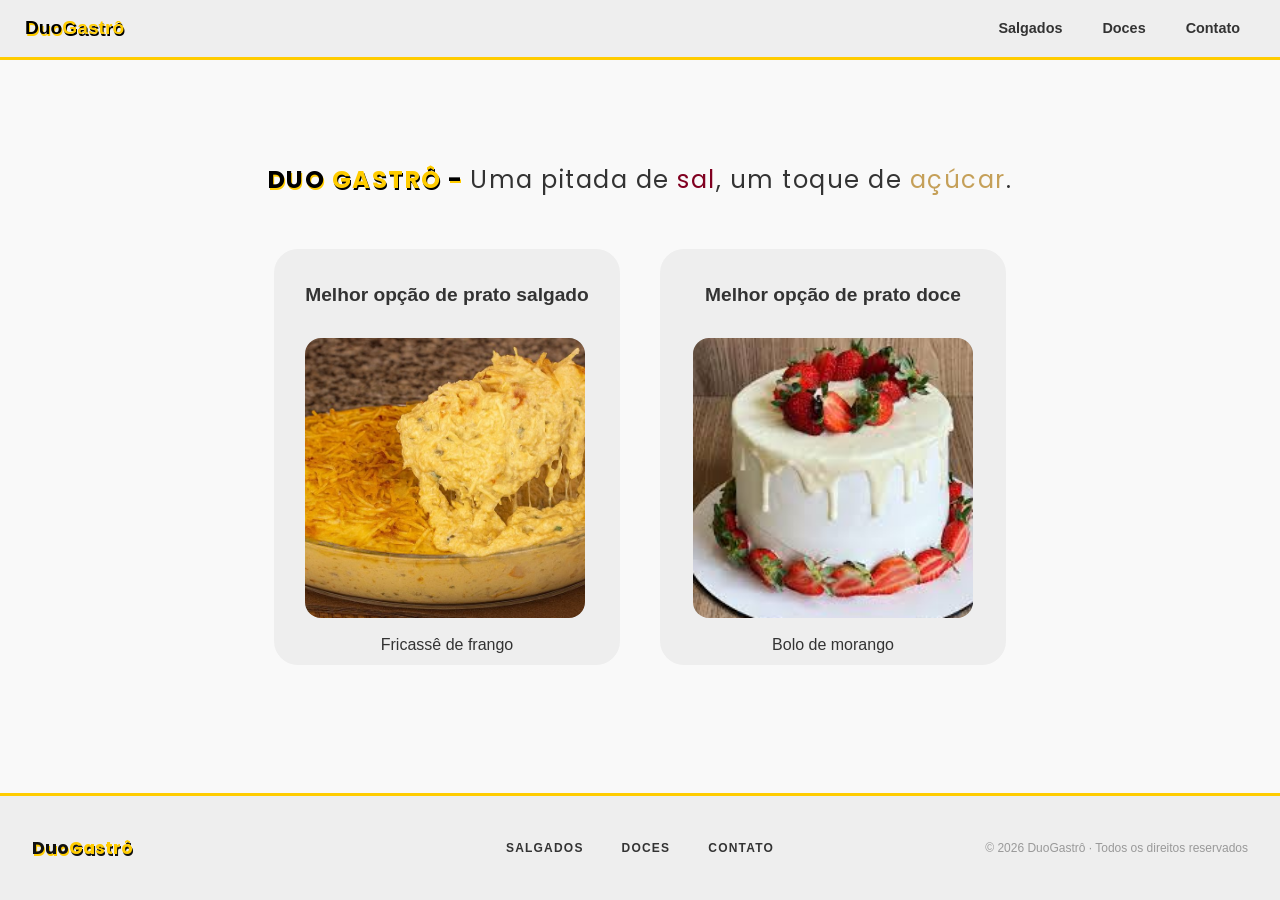
==== index.html @ 32baa370 "first commit da página" ====
<!DOCTYPE html>
<html lang="pt-br">

<head>
  <meta charset="UTF-8">
  <meta name="viewport" content="width=device-width, initial-scale=1.0">
  <link rel="stylesheet" href="style.css">
  <link href="https://fonts.googleapis.com/css2?family=Montserrat:wght@400;700&family=Poppins:wght@300;600&display=swap" rel="stylesheet">
  <title>Duo Gastrô</title>
  <meta name="description" content="DuoGastrô — uma pitada de sal, um toque de açúcar. Receitas artesanais de pratos salgados e doces feitos com amor.">
  <meta name="keywords" content="DuoGastrô, receitas caseiras, fricassê de frango, bolo de morango, prato salgado, prato doce, gastronomia artesanal">
  <meta name="author" content="DuoGastrô">
</head>


<body>
  <header class="header">
    <nav>
      <ul>
        <li><a class="txt" href="index.html">
            <h1>Duo<span>Gastrô</span></h1>
          </a></li>
        <li><a class="nav-icn" href="/páginas/Salgado.html">Salgados</a></li>
        <li><a class="nav-icn" href="/páginas/Doce.html">Doces</a></li>
        <li><a class="nav-icn" href="https://github.com/Erickhitman" target="_blank">Contato</a></li>
      </ul>
    </nav>
  </header>

  <main>
    <article class="title">
      <h1>DUO <ins>GASTRÔ</ins> - <span>Uma pitada de <span id="sal">sal</span>, um toque de <span id="sugar">açúcar</span>.</span></h1>
      <p></p>
    </article>
    <section class="cards-container">
      <div class="card">
        <a href="/páginas/Salgado.html">
          <h2>Melhor opção de prato salgado</h2>
          <img src="img/Fricasse-de-frango-cremoso.jpg" alt="Fricassê de frango">
          <p>Fricassê de frango</p>
        </a>
      </div>

      <div class="card">
        <a href="/páginas/Doce.html">
          <h2>Melhor opção de prato doce</h2>
          <img src="img/Bolo ninho com morango.jpg" alt="Bolo de ninho com morango">
          <p>Bolo de morango</p>
        </a>
      </div>
    </section>
  </main>

  <footer class="footer">
    <a href="/index.html" class="footer-logo">Duo<span>Gastrô</span></a>

    <nav class="footer-nav">
      <a href="/páginas/Salgado.html">Salgados</a>
      <a href="/páginas/Doce.html">Doces</a>
      <a href="https://github.com/Erickhitman" target="_blank">Contato</a>
    </nav>

    <p class="footer-copy">© 2026 DuoGastrô · Todos os direitos reservados</p>
  </footer>
</body>

</html>
---- style.css ----
body {
  background-color: #f9f9f9;
  color: #333333;
  margin: 0;
  padding: 0;
  font-family: "Segoe UI", Tahoma, Geneva, Verdana, sans-serif;
  font-size: 62.5%;
  display: flex;
  flex-direction: column;
  min-height: 100vh;
}

.header {
  width: 100%;
  margin: 0;
  padding: 0;
  background-color: #eeeeee;
  border-bottom: 3px solid #ffcc00;
  z-index: 3;
}

.header > nav > ul {
  display: flex;
  list-style: none;
  margin: 0;
  padding: 0 20px;
  align-items: center;
}

.header > nav > ul > li {
  padding: 1.5px 5px;
}

.header > nav > ul > li > .nav-icn {
  text-decoration: none;
  color: #333333;
  padding: 8px 15px;
  font-weight: 700;
  font-size: 0.9rem;
}

.header > nav > ul > li > .nav-icn:hover {
  background-color: #ffcc00;
  border-radius: 15px;
  vertical-align: middle;
  color: black;
  transition: 0.5s;
  font-size: 1rem;
}

.header > nav > ul > li:first-child {
  margin-right: auto;
}
.header > nav > ul > li > .txt {
  text-decoration: none;
  font-size: 0.8rem;
}

.header > nav > ul > li > .txt > h1 {
  color: black;
  text-shadow: 1px 2px 0 #ffcc00;
}

.header > nav > ul > li > .txt > h1:hover {
  color: #ffcc00;
  text-shadow: 1px 2px 0 black;
}

.header > nav > ul > li > .txt > h1 > span {
  color: #ffcc00;
  text-shadow: 1px 2px 0 black;
  transition: 0.4s;
}

.header > nav > ul > li > .txt > h1:hover > span {
  color: black;
  text-shadow: 1px 2px 0 #ffcc00;
  transition: 0.4s;
}

main {
  flex: 1;
}

.title {
  font-family: "Poppins";
  letter-spacing: 1.5px;
  font-size: 1rem;
}

.title > h1 {
  text-align: center;
  margin-top: 8%;
  color: black;
  text-shadow: 1px 2px 0 #ffcc00;
}

.title > h1 > ins {
  text-decoration: none;
  color: #ffcc00;
  text-shadow: 1px 2px 0 black;
}

.title > h1 > span {
  font-weight: 400;
  color: #333333;
  text-shadow: none;
}

.title > h1 > span > #sal {
  color: #800020;
}

.title > h1 > span > #sugar {
  color: #c5a059;
}

.cards-container {
  display: flex;
  justify-content: center;
  gap: 40px;
  flex-wrap: wrap;
  padding: 32px 24px 64px;
}

.card {
  background-color: #eeeeee;
  border-radius: 24px;
  width: 340px;
  height: 410px;
  display: flex;
  flex-direction: column;
  align-items: center;
  padding: 3px;
}

.card img {
  width: 280px;
  height: 280px;
  object-fit: cover;
  border-radius: 16px;
}

.card h2 {
  font-size: 1.2rem;
  min-height: 2.8em;
  display: flex;
  align-items: center;
  justify-content: center;
}

.card p {
  font-size: 1rem;
  display: flex;
  align-items: center;
  justify-content: center;
}

.card a {
  display: block;
  border-radius: 16px;
  overflow: hidden;
  text-decoration: none;
  color: #333333;
}

.footer {
  background-color: #eeeeee;
  border-top: 3px solid #ffcc00;
  display: flex;
  align-items: center;
  min-height: 64px;
  justify-content: space-between;
  flex-wrap: wrap;
  gap: 16px;
  padding: 20px 32px;
  position: relative;
}

.footer-logo {
  font-family: "Poppins", sans-serif;
  font-size: 1.1rem;
  font-weight: 700;
  color: #111;
  text-decoration: none;
  text-shadow: 1px 2px 0 #ffcc00;
}
.footer-logo span {
  color: #ffcc00;
  text-shadow: 1px 2px 0 #111;
}

.footer-nav {
  display: flex;
  gap: 10px;
  position: absolute;
  left: 50%;
  transform: translateX(-50%);
}
.footer-nav a {
  font-size: 0.75rem;
  font-weight: 600;
  letter-spacing: 0.1em;
  text-transform: uppercase;
  color: #333;
  text-decoration: none;
  padding: 6px 14px;
}
.footer-nav a:hover {
  background: #ffcc00;
  color: #111;
  transition: 0.5s;
  border-radius: 20px;
}

.footer-copy {
  font-size: 0.75rem;
  color: #999;
}

.article-salgado,
.article-doce {
  height: 60vh;
  width: 90%;
  background-size: cover;
  background-position: center 40%;
  display: flex;
  align-items: flex-end;
  margin: 30px auto 0;
  position: relative;
}

.article-salgado {
  background-image: url("img/fricasse.webp");
  border-radius: 16px;
}

.article-doce {
  background-image: url("img/Bolo\ de\ morango.jpg");
  border-radius: 16px;
  background-position: center 20%;
}

.article-salgado::after,
.article-doce::after {
  content: "";
  position: absolute;
  inset: 0;
  background: linear-gradient(to top, rgba(0, 0, 0, 0.75) 0%, transparent 50%);
  border-radius: 16px;
}

.art-txt {
  margin-left: 2%;
  padding: 0;
  z-index: 1;
}

.art-txt > p:first-child {
  background-color: #ffcc00;
  min-width: 30%;
  width: auto;
  max-width: 50%;
  font-size: 0.8rem;
  text-align: center;
  border-radius: 20px;
}

.art-txt > h1 {
  text-shadow: 1px 1px 0 #ffcc00;
  color: #f9f9f9;
  font-size: 2rem;
}

.art-txt > h1 > span {
  color: black;
  text-shadow: 1px 1px 0 #ffcc00;
}

.art-txt > p:last-child {
  color: #f9f9f9d2;
  font-size: 1.1rem;
}

.ttle {
  display: flex;
  justify-content: center;
  align-items: center;
  flex-direction: column;
  margin-top: 20px;
  font-size: 1.1rem;
}

.linha {
  border-bottom: 1px solid #c5a059;
  width: 50%;
  margin-top: 0;
  padding-top: 0;
  margin-bottom: 10px;
}

.passos {
  list-style: none;
}

.passo {
  display: flex;
  gap: 10px;
  padding: 16px 0;
  border-bottom: 1px solid #e0e0e0;
}

.passo-num {
  width: 28px;
  height: 28px;
  border-radius: 50%;
  background: #ffcc00;
  color: #111111;
  font-size: 1rem;
  font-weight: 600;
  display: flex;
  align-items: center;
  justify-content: center;
}

.passo-corpo {
  flex: 1;
}

.passo-title {
  font-size: 0.8rem;
  font-weight: 600;
  letter-spacing: 0.2em;
  font-family: monospace;
  text-transform: uppercase;
  color: #888;
  margin-bottom: 6px;
}

.passo-texto {
  font-size: 1rem;
  line-height: 1.7;
  color: #333;
}
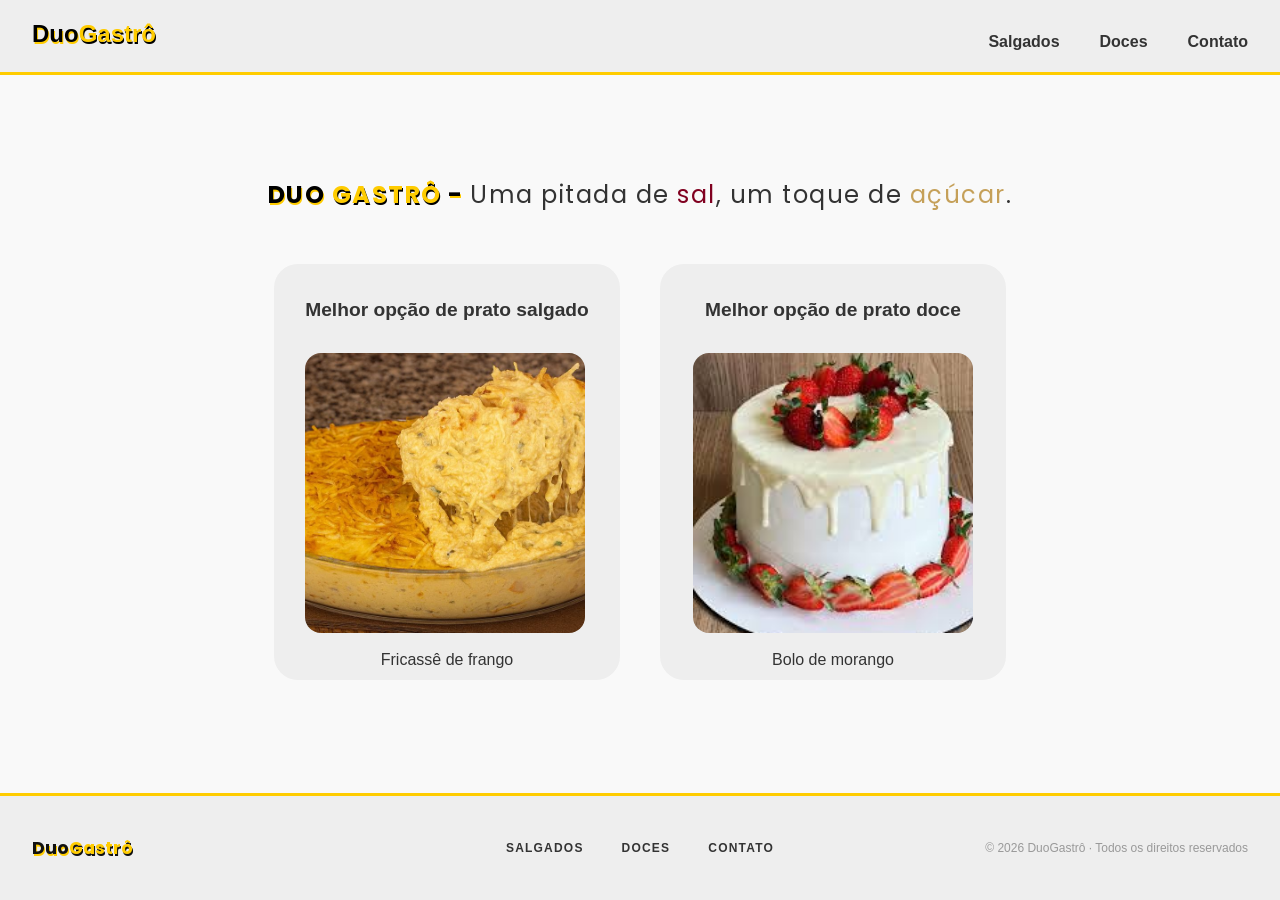
==== commit 4c6b8c3b: "Atribuindo responsividade" ====
--- a/index.html
+++ b/index.html
@@ -16,13 +16,17 @@
 <body>
   <header class="header">
     <nav>
-      <ul>
-        <li><a class="txt" href="index.html">
+      <ul class="nav-icn">
+        <li class="nav-logo">
+          <a class="txt" href="index.html">
             <h1>Duo<span>Gastrô</span></h1>
-          </a></li>
-        <li><a class="nav-icn" href="/páginas/Salgado.html">Salgados</a></li>
-        <li><a class="nav-icn" href="/páginas/Doce.html">Doces</a></li>
-        <li><a class="nav-icn" href="https://github.com/Erickhitman" target="_blank">Contato</a></li>
+          </a>
+        </li>
+        <div class="nav-links">
+          <li><a href="/páginas/Salgado.html">Salgados</a></li>
+          <li><a href="/páginas/Doce.html">Doces</a></li>
+          <li><a href="https://github.com/Erickhitman" target="_blank">Contato</a></li>
+        </div>
       </ul>
     </nav>
   </header>
@@ -60,7 +64,9 @@
       <a href="https://github.com/Erickhitman" target="_blank">Contato</a>
     </nav>
 
-    <p class="footer-copy">© 2026 DuoGastrô · Todos os direitos reservados</p>
+    <div class="footer-copy">
+      <p>© 2026 DuoGastrô · Todos os direitos reservados</p>
+    </div>
   </footer>
 </body>
 
--- a/style.css
+++ b/style.css
@@ -12,67 +12,81 @@
 
 .header {
   width: 100%;
-  margin: 0;
-  padding: 0;
+  height: 8vh;
   background-color: #eeeeee;
   border-bottom: 3px solid #ffcc00;
   z-index: 3;
 }
 
+
 .header > nav > ul {
   display: flex;
   list-style: none;
   margin: 0;
-  padding: 0 20px;
-  align-items: center;
-}
-
-.header > nav > ul > li {
-  padding: 1.5px 5px;
-}
-
-.header > nav > ul > li > .nav-icn {
+  align-items: center;
+}
+
+.nav-icn {
+  display: flex;
+  justify-content: space-between; 
+  align-items: center;
+  list-style: none;
+  height: 100%;
+  margin: 0;
+  padding: 0 2rem;
+  gap: 40px;
+}
+
+.nav-links {
+  display: flex;
+  gap: 40px;
+  align-items: center;
+}
+
+.nav-icn a {
   text-decoration: none;
   color: #333333;
-  padding: 8px 15px;
   font-weight: 700;
-  font-size: 0.9rem;
-}
-
-.header > nav > ul > li > .nav-icn:hover {
+  font-size: 1rem;
+}
+
+
+.nav-links a:hover {
   background-color: #ffcc00;
   border-radius: 15px;
-  vertical-align: middle;
+  padding: 0.5rem;
   color: black;
   transition: 0.5s;
-  font-size: 1rem;
+  font-size: 1.1rem;
 }
 
 .header > nav > ul > li:first-child {
   margin-right: auto;
 }
-.header > nav > ul > li > .txt {
+
+.txt {
   text-decoration: none;
   font-size: 0.8rem;
 }
 
-.header > nav > ul > li > .txt > h1 {
+.txt > h1 {
   color: black;
   text-shadow: 1px 2px 0 #ffcc00;
-}
-
-.header > nav > ul > li > .txt > h1:hover {
+  padding-bottom: 1rem;
+}
+
+.txt > h1:hover {
   color: #ffcc00;
   text-shadow: 1px 2px 0 black;
 }
 
-.header > nav > ul > li > .txt > h1 > span {
+.txt > h1 > span {
   color: #ffcc00;
   text-shadow: 1px 2px 0 black;
   transition: 0.4s;
 }
 
-.header > nav > ul > li > .txt > h1:hover > span {
+.txt > h1:hover > span {
   color: black;
   text-shadow: 1px 2px 0 #ffcc00;
   transition: 0.4s;
@@ -342,3 +356,59 @@
   line-height: 1.7;
   color: #333;
 }
+
+@media (max-width: 768px) {
+  footer,
+  header {
+    min-width: 100vw;
+  }
+
+  .header {
+    min-height: 15vh;
+  }
+
+  .header > * {
+    margin: 0;
+    padding: 0;
+  }
+
+  .nav-icn > a {
+    text-decoration: none;
+  }
+
+  .nav-title {
+    display: none;
+  }
+
+  .nav-icn {
+    display: flex;
+    flex-direction: row;
+    padding: 0;
+    margin: 0 1rem;
+    height: 15vh;
+    width: 100vw;
+    justify-content: space-evenly;
+    align-items: center;
+    gap: 20px;
+  }
+
+  .footer {
+    margin: 0;
+    padding: 0;
+    height: 5vh;
+  }
+  .footer-logo {
+    display: none;
+  }
+
+  .footer-nav {
+    display: none;
+  }
+
+  .footer-copy {
+    width: 100%;
+    display: flex;
+    justify-content: center;
+    align-items: center;
+  }
+}
